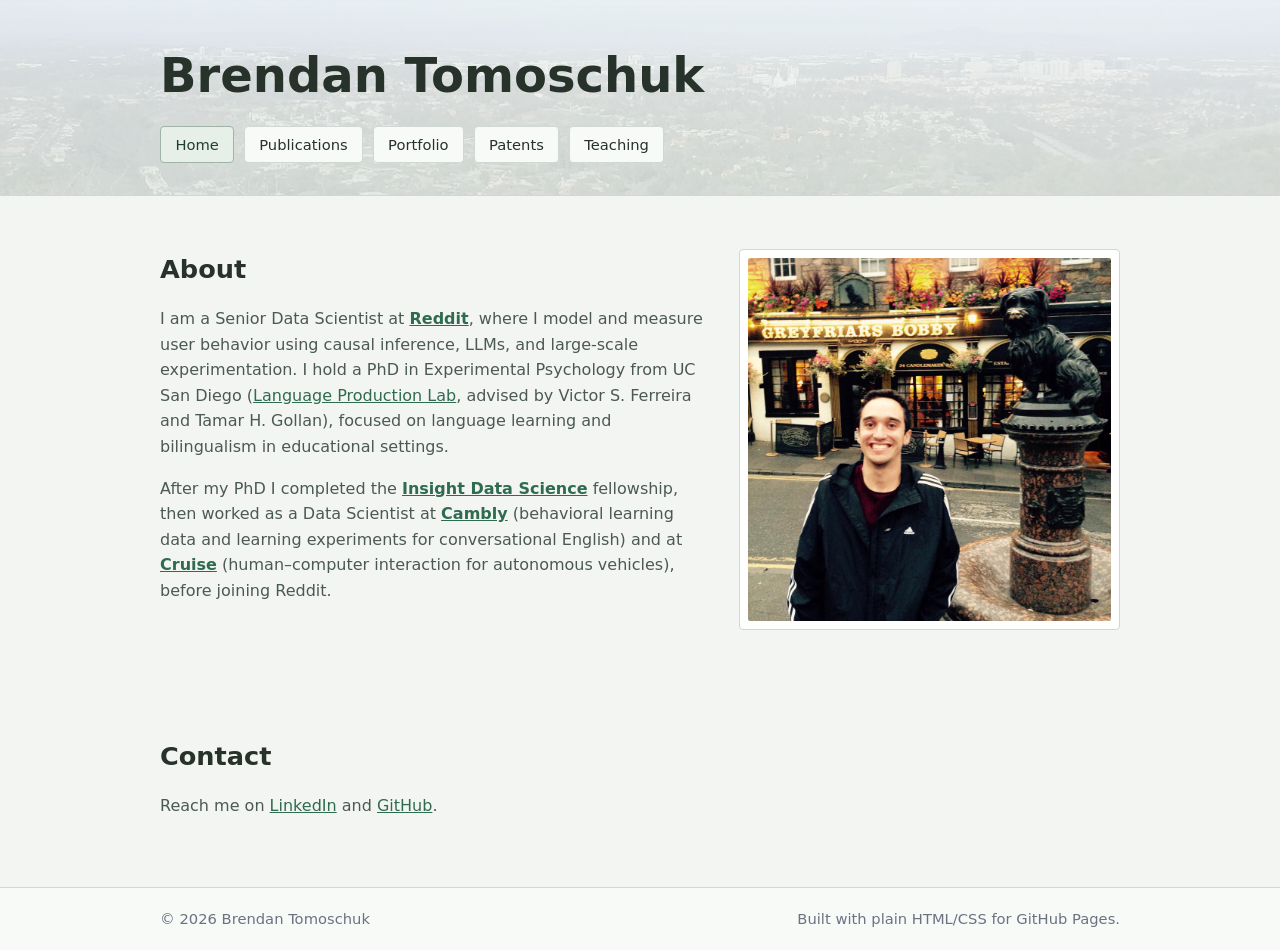
==== index.html @ 0d1df668 "initial website" ====
<!doctype html>
<html lang="en">
  <head>
    <meta charset="UTF-8">
    <meta name="viewport" content="width=device-width, initial-scale=1.0">
    <meta
      name="description"
      content="Brendan Tomoschuk: data scientist at Reddit; PhD in psychology; research on language and learning."
    >
    <title>Brendan Tomoschuk - Home</title>
    <link rel="stylesheet" href="styles.css">
  </head>
  <body>
    <header class="site-header site-header--home">
      <div class="container">
        <h1>Brendan Tomoschuk</h1>
        <nav class="site-nav" aria-label="Main">
          <a href="index.html" class="active">Home</a>
          <a href="publications.html">Publications</a>
          <a href="projects.html">Portfolio</a>
          <a href="patents.html">Patents</a>
          <a href="teaching.html">Teaching</a>
        </nav>
      </div>
    </header>

    <main>
      <section id="about" class="section">
        <div class="container about-grid">
          <div>
            <h2>About</h2>
            <p>
              I am a Senior Data Scientist at
              <a href="https://redditinc.com/" target="_blank" rel="noopener noreferrer"><strong>Reddit</strong></a>,
              where I model and measure user behavior using causal inference, LLMs, and large-scale
              experimentation. I hold a PhD in Experimental Psychology from UC San Diego
              (<a href="https://lpl.ucsd.edu/" target="_blank" rel="noopener noreferrer">Language Production Lab</a>,
              advised by Victor S. Ferreira and Tamar H. Gollan), focused on language learning and bilingualism
              in educational settings.
            </p>
            <p>
              After my PhD I completed the
              <a href="https://www.ycombinator.com/companies/insight-data-science" target="_blank" rel="noopener noreferrer"><strong>Insight Data Science</strong></a>
              fellowship, then worked as a
              Data Scientist at
              <a href="https://www.cambly.com/english?lang=en" target="_blank" rel="noopener noreferrer"><strong>Cambly</strong></a>
              (behavioral learning data and learning experiments for conversational English) and at
              <a href="https://www.gm.com/innovation/autonomous-driving" target="_blank" rel="noopener noreferrer"><strong>Cruise</strong></a>
              (human–computer interaction for autonomous vehicles), before joining Reddit.
            </p>
          </div>
          <figure class="profile">
            <img src="website/btomo.jpg" alt="Brendan Tomoschuk portrait">
          </figure>
        </div>
      </section>

      <section class="section">
        <div class="container">
          <h2>Contact</h2>
          <p>
            Reach me on
            <a href="https://www.linkedin.com/in/tomoschuk/" target="_blank" rel="noopener noreferrer">LinkedIn</a>
            and
            <a href="https://github.com/tomoschuk" target="_blank" rel="noopener noreferrer">GitHub</a>.
          </p>
        </div>
      </section>
    </main>

    <footer class="site-footer">
      <div class="container footer-inner">
        <p>&copy; <span id="year">2026</span> Brendan Tomoschuk</p>
        <p>
          Built with plain HTML/CSS for GitHub Pages.
        </p>
      </div>
    </footer>
  </body>
</html>
---- styles.css ----
:root {
  --bg: #f3f5f3;
  --surface: #ffffff;
  --text: #27322b;
  --muted: #4b5a50;
  --accent: #2f6b4f;
  --accent-soft: #e7efe9;
  --border: #cfd8d2;
  --shadow: none;
}

*,
*::before,
*::after {
  box-sizing: border-box;
}

html,
body {
  margin: 0;
  padding: 0;
}

body {
  font-family:
    system-ui,
    -apple-system,
    BlinkMacSystemFont,
    "Segoe UI",
    Roboto,
    "Helvetica Neue",
    Helvetica,
    Arial,
    sans-serif;
  line-height: 1.6;
  color: var(--text);
  background: var(--bg);
}

.container {
  width: min(960px, 92vw);
  margin: 0 auto;
}

.site-header {
  background: #e3e9e4;
  color: var(--text);
  border-bottom: 1px solid var(--border);
  padding: 3rem 0 2rem;
}

/* Home page only: background image (see index.html) */
.site-header--home {
  background-color: #e3e9e4;
  background-image:
    linear-gradient(
      to bottom,
      rgba(243, 245, 243, 0.82),
      rgba(227, 233, 228, 0.88)
    ),
    url("website/bground.jpg");
  background-size: cover;
  background-position: center;
}

.eyebrow {
  text-transform: uppercase;
  letter-spacing: 0.08em;
  font-size: 0.78rem;
  margin: 0 0 0.4rem;
  opacity: 0.9;
}

h1 {
  margin: 0;
  font-size: clamp(2rem, 4vw, 3rem);
  line-height: 1.15;
}

.subtitle {
  margin-top: 0.75rem;
  max-width: 58ch;
  color: var(--muted);
}

.site-nav {
  display: flex;
  flex-wrap: wrap;
  gap: 0.6rem;
  margin-top: 1.4rem;
}

.site-nav a {
  color: var(--text);
  text-decoration: none;
  border: 1px solid var(--border);
  border-radius: 4px;
  padding: 0.38rem 0.9rem;
  font-size: 0.92rem;
  background: #f8faf8;
}

.site-nav a:hover {
  background: var(--accent-soft);
}

.site-nav a.active {
  background: var(--accent-soft);
  border-color: #9fb3a6;
  color: #1f3f30;
}

.section {
  padding: 3.3rem 0;
}

.section.alt {
  background: #eef2ef;
  border-top: 1px solid #dbe3de;
  border-bottom: 1px solid #dbe3de;
}

h2 {
  margin: 0 0 1rem;
  font-size: 1.6rem;
}

h3 {
  margin: 1.25rem 0 0.65rem;
  font-size: 1.2rem;
  color: var(--text);
}

.section > .container > h2:first-child,
main.section > .container > h2:first-child {
  margin-top: 0;
}

p {
  margin-top: 0;
  color: var(--muted);
}

a {
  color: var(--accent);
}

.about-grid {
  display: grid;
  grid-template-columns: 1.3fr 0.9fr;
  gap: 1.8rem;
  align-items: start;
}

.profile {
  margin: 0;
  background: var(--surface);
  border: 1px solid var(--border);
  border-radius: 4px;
  box-shadow: var(--shadow);
  padding: 0.5rem;
}

.profile img {
  display: block;
  width: 100%;
  border-radius: 2px;
}

.card-grid {
  display: grid;
  grid-template-columns: repeat(2, minmax(0, 1fr));
  gap: 1rem;
}

.card {
  background: var(--surface);
  border: 1px solid var(--border);
  border-radius: 4px;
  padding: 1rem;
  box-shadow: var(--shadow);
}

.card h3 {
  margin: 0 0 0.35rem;
  font-size: 1.02rem;
}

.card p {
  margin-bottom: 0;
}

.list,
.project-list {
  margin: 0;
  padding-left: 1.1rem;
}

.list li,
.project-list li {
  margin-bottom: 1rem;
}

.course-list li strong {
  display: block;
  margin-bottom: 0.35rem;
}

.course-list li p {
  margin: 0;
  color: #4b5563;
  font-size: 0.96rem;
  line-height: 1.5;
}

.project-list {
  list-style: none;
  padding: 0;
}

.project-list li {
  background: var(--surface);
  border: 1px solid var(--border);
  border-radius: 4px;
  padding: 1rem;
}

.project-card-head {
  display: flex;
  justify-content: space-between;
  align-items: flex-start;
  gap: 0.75rem;
  margin-bottom: 0.45rem;
}

.project-card-head h3 {
  margin: 0;
  flex: 1;
  min-width: 0;
  padding-right: 0.25rem;
}

.project-lang {
  flex-shrink: 0;
  align-self: flex-start;
  font-size: 0.78rem;
  font-weight: 700;
  letter-spacing: 0.02em;
  color: #fff;
  background: var(--accent);
  padding: 0.32rem 0.55rem;
  border-radius: 3px;
  line-height: 1.2;
  white-space: nowrap;
}

.project-list h3 {
  margin: 0 0 0.3rem;
}

.project-list .project-card-head h3 {
  margin: 0;
}

.project-list h3 a {
  color: inherit;
  text-decoration: none;
}

.project-list h3 a:hover {
  text-decoration: underline;
}

.links {
  margin: 0;
}

.button {
  display: inline-block;
  text-decoration: none;
  color: #fff;
  background: var(--accent);
  border-radius: 4px;
  padding: 0.5rem 0.82rem;
  font-weight: 600;
}

.button:hover {
  background: #275940;
}

.site-footer {
  border-top: 1px solid var(--border);
  background: #f7faf7;
  padding: 1.2rem 0;
}

.footer-inner {
  display: flex;
  flex-wrap: wrap;
  align-items: center;
  justify-content: space-between;
  gap: 0.5rem;
}

.footer-inner p {
  margin: 0;
  color: #6b7280;
  font-size: 0.92rem;
}

@media (max-width: 820px) {
  .about-grid,
  .card-grid {
    grid-template-columns: 1fr;
  }

  .site-header {
    padding-top: 2.4rem;
  }
}
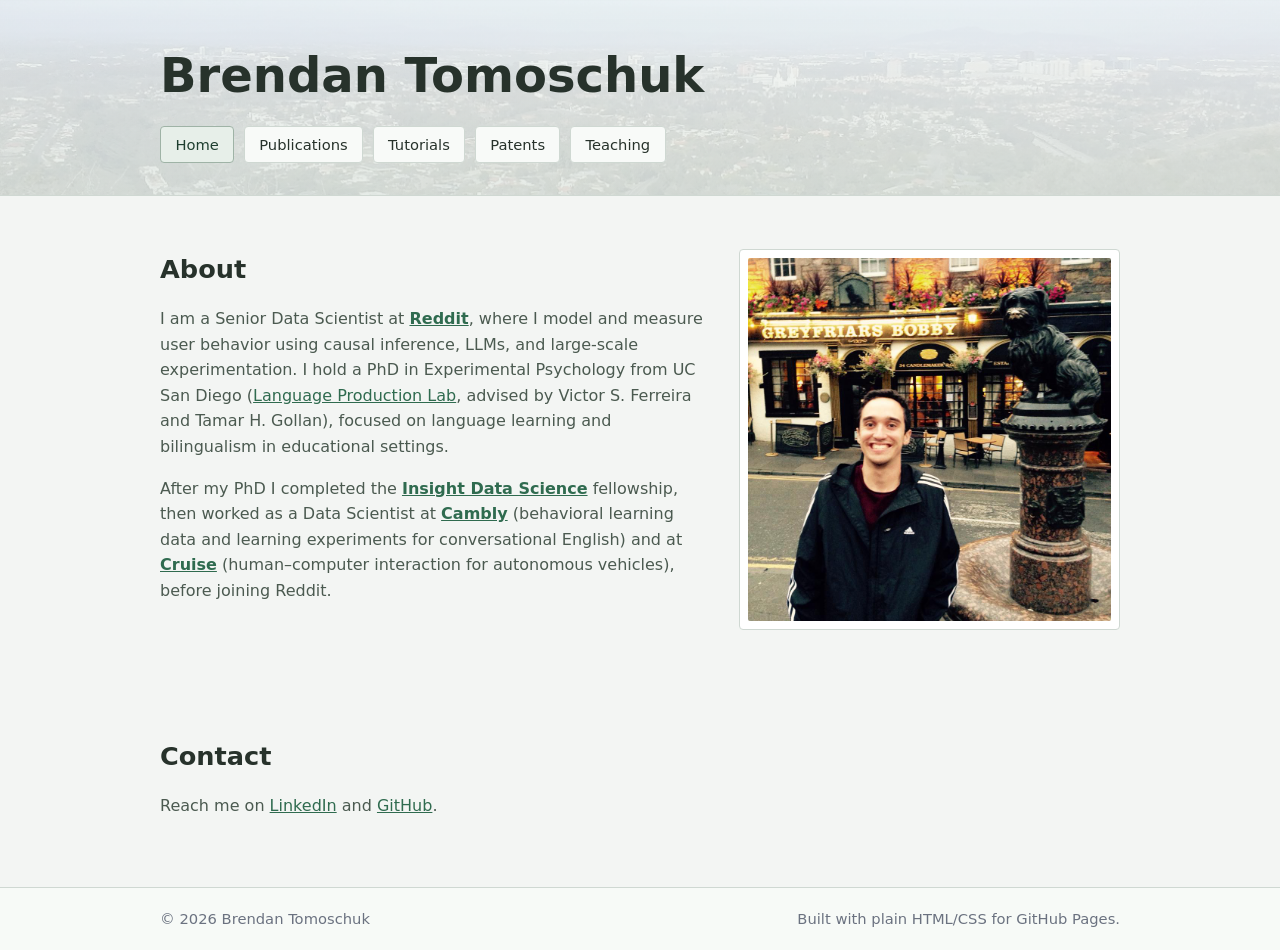
==== commit d5cfbf84: "update to tutorials" ====
--- a/index.html
+++ b/index.html
@@ -17,7 +17,7 @@
         <nav class="site-nav" aria-label="Main">
           <a href="index.html" class="active">Home</a>
           <a href="publications.html">Publications</a>
-          <a href="projects.html">Portfolio</a>
+          <a href="tutorials.html">Tutorials</a>
           <a href="patents.html">Patents</a>
           <a href="teaching.html">Teaching</a>
         </nav>
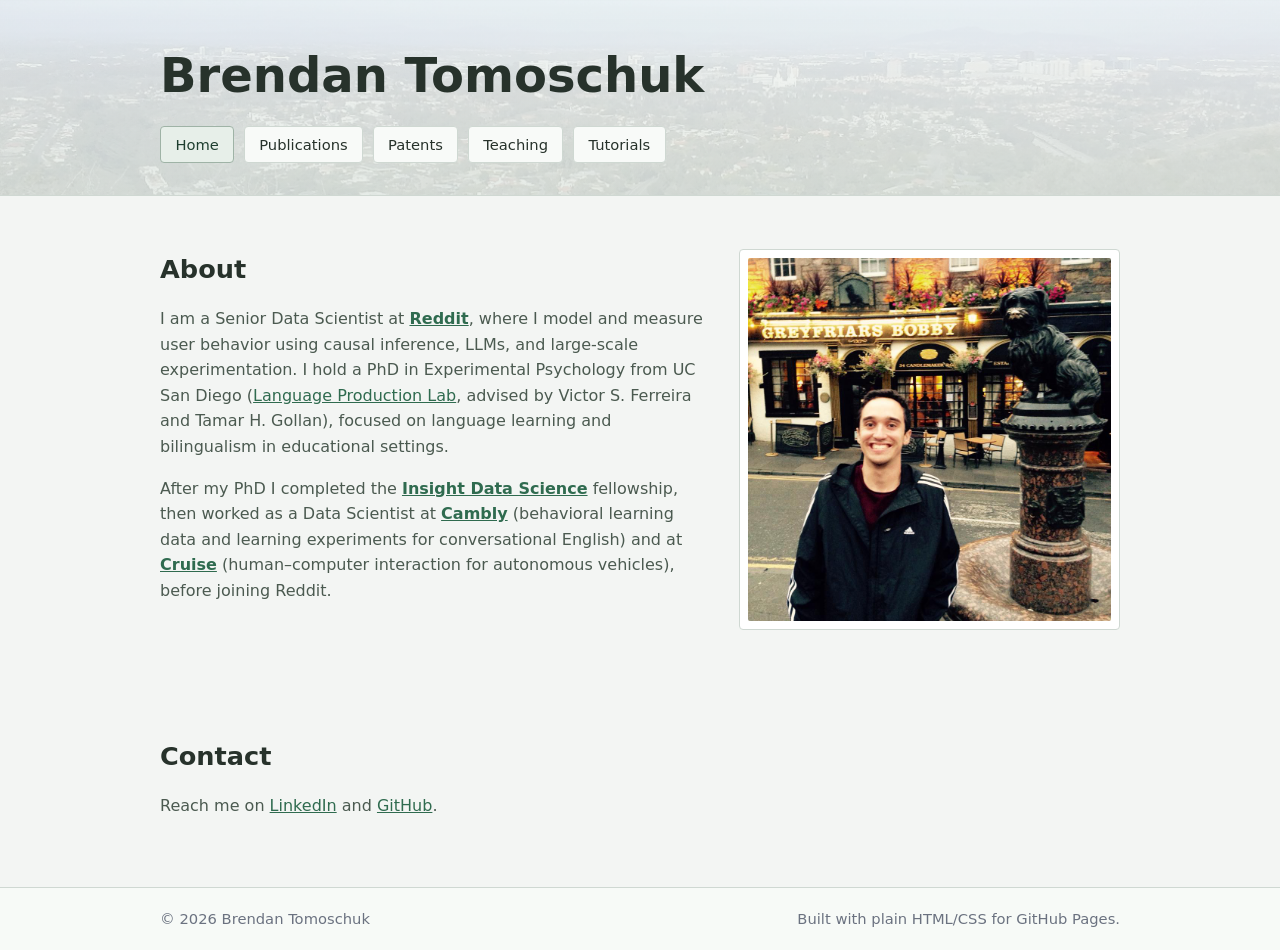
==== commit 9b72970b: "update tab order" ====
--- a/index.html
+++ b/index.html
@@ -17,9 +17,9 @@
         <nav class="site-nav" aria-label="Main">
           <a href="index.html" class="active">Home</a>
           <a href="publications.html">Publications</a>
-          <a href="tutorials.html">Tutorials</a>
           <a href="patents.html">Patents</a>
           <a href="teaching.html">Teaching</a>
+          <a href="tutorials.html">Tutorials</a>
         </nav>
       </div>
     </header>
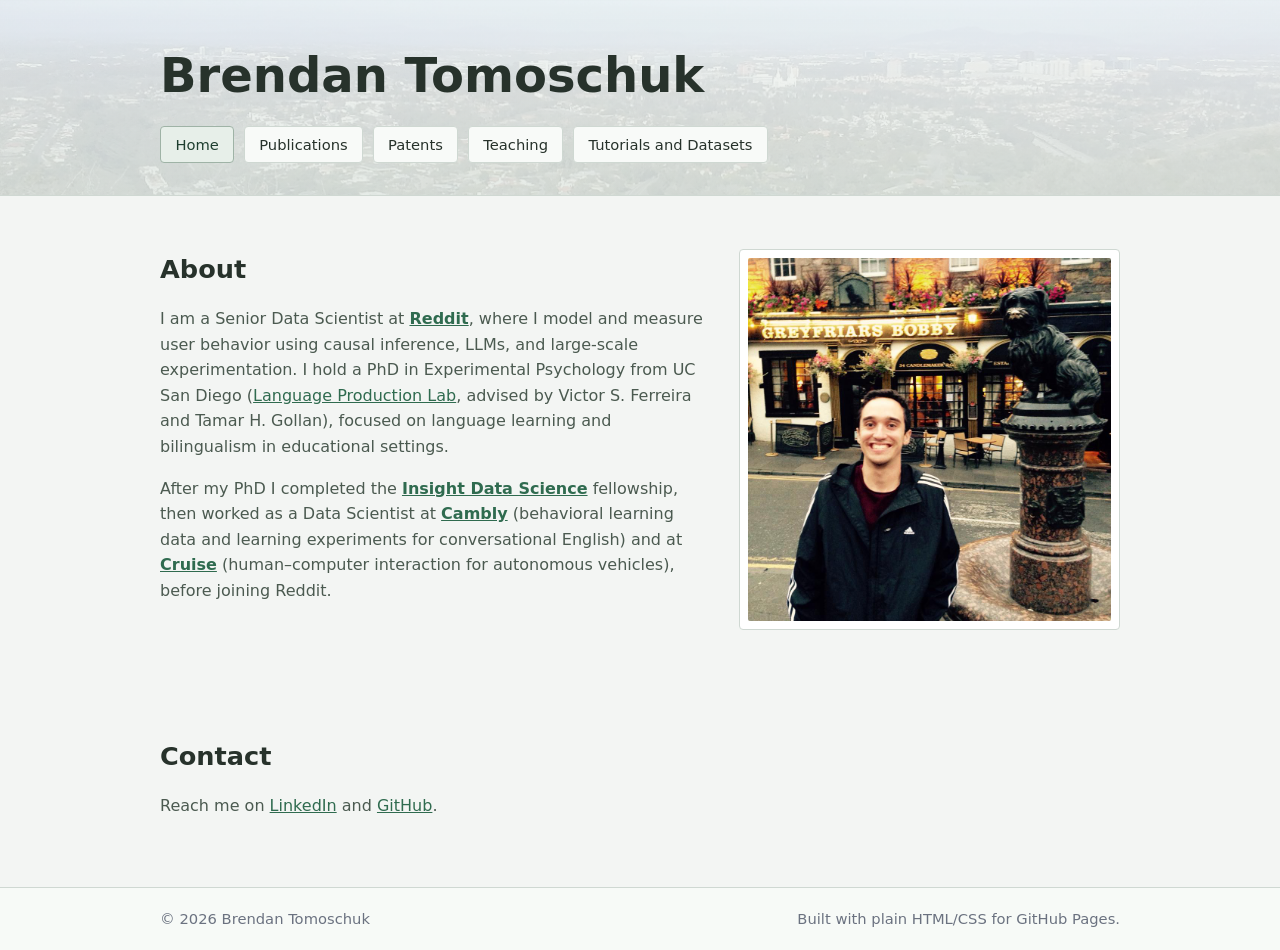
==== commit abe9ca27: "update tutorials" ====
--- a/index.html
+++ b/index.html
@@ -19,7 +19,7 @@
           <a href="publications.html">Publications</a>
           <a href="patents.html">Patents</a>
           <a href="teaching.html">Teaching</a>
-          <a href="tutorials.html">Tutorials</a>
+          <a href="tutorials.html">Tutorials and Datasets</a>
         </nav>
       </div>
     </header>
--- a/styles.css
+++ b/styles.css
@@ -136,6 +136,29 @@
   margin-top: 0;
 }
 
+.content-section-heading {
+  margin-top: 2rem;
+}
+
+.content-section-heading:first-of-type {
+  margin-top: 1.35rem;
+}
+
+.dataset-list {
+  margin: 0.35rem 0 0;
+  padding-left: 1.25rem;
+  max-width: 42rem;
+  color: var(--muted);
+}
+
+.dataset-list li {
+  margin-bottom: 0.75rem;
+}
+
+.dataset-list a {
+  font-weight: 600;
+}
+
 p {
   margin-top: 0;
   color: var(--muted);
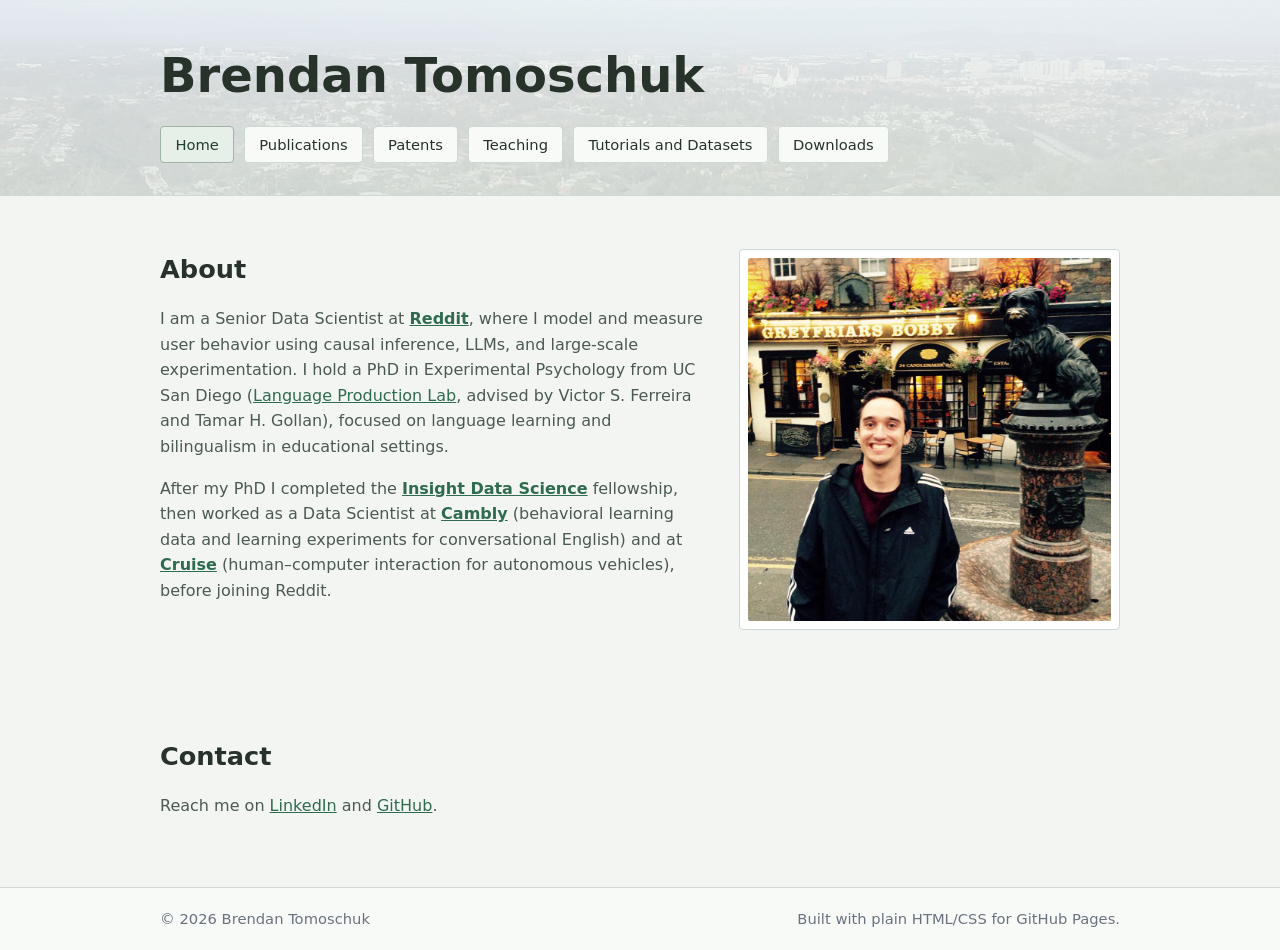
==== commit 09907be7: "update downloads" ====
--- a/index.html
+++ b/index.html
@@ -20,6 +20,7 @@
           <a href="patents.html">Patents</a>
           <a href="teaching.html">Teaching</a>
           <a href="tutorials.html">Tutorials and Datasets</a>
+          <a href="downloads/index.html">Downloads</a>
         </nav>
       </div>
     </header>
